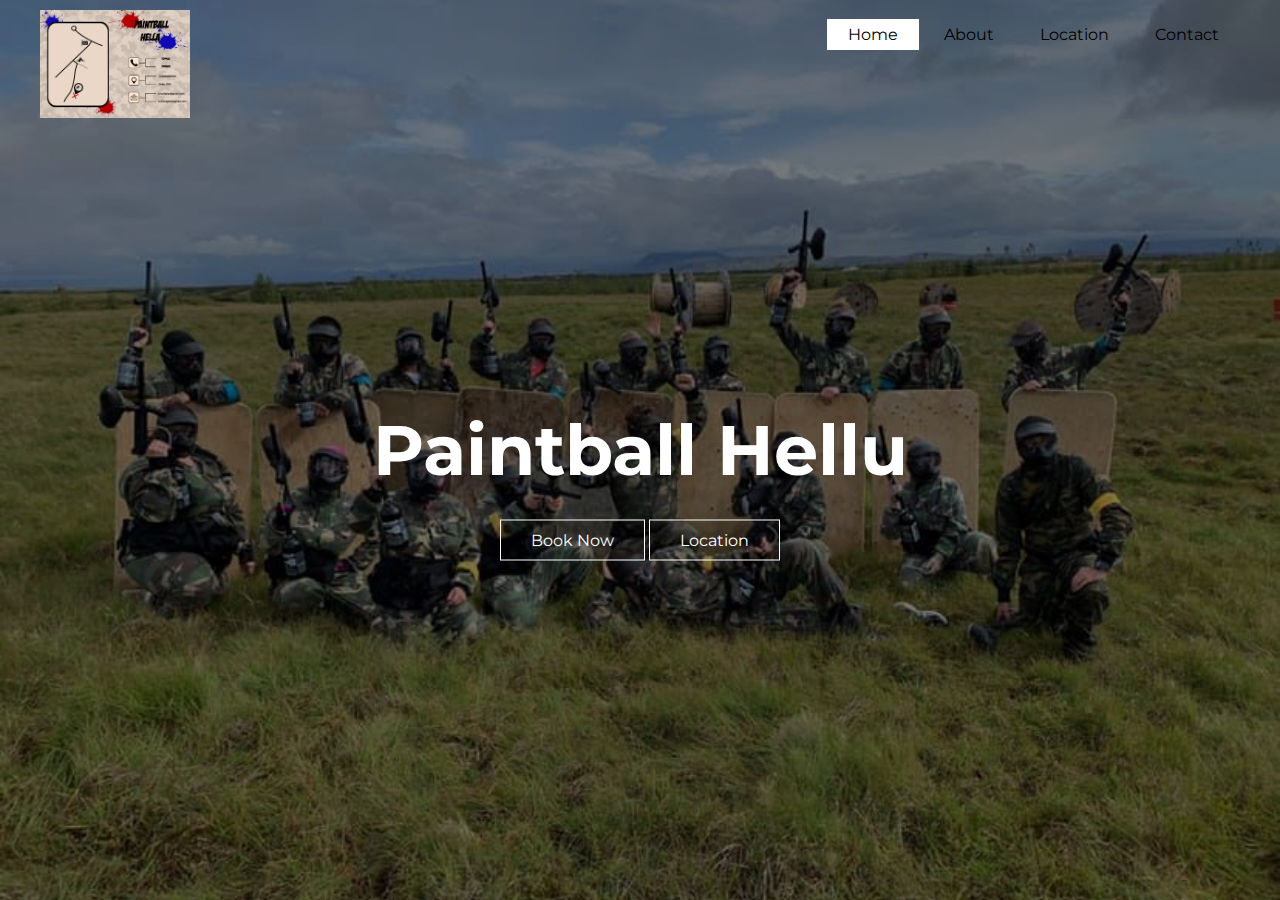
==== index.html @ 1ef86fb6 "First commit" ====
<!DOCTYPE html>
<html lang="en">
<head>
    <meta charset="UTF-8">
    <meta name="viewport" content="width=device-width, initial-scale=1.0">
    <meta name="author" content="Haraldur Birgisson">
    <meta http-equiv="X-UA-Compatible" content="ie=edge">
    <title>Paintball Hella</title>
    <link rel="stylesheet" href="style.css">
    <link href="https://fonts.googleapis.com/css?family=Montserrat:500,600&display=swap" rel="stylesheet">
</head>
<body>
    <header>
        <div class="main">
            <div class="logo">
                <img src="img/PaintballHella.png">
            </div>
            <ul>
                <li class="active"> <a href="#">Home</a></li>
                <li> <a href="about.html">About</a></li>
                <li> <a href="location.html">Location</a></li>
                <li> <a href="contact.html">Contact</a></li>
            </ul>
        </div>
        <div class="title">
            <h1>Paintball Hellu</h1>
        </div>

        <div class="button">
            <a href="booknow.html" class="btn">Book Now</a>
            <a href="location.html" class="btn">Location</a>
        </div>
    </header>

</body>
</html>
---- style.css ----
* {
    margin: 0;
    padding: 0;
    font-family: 'Montserrat', sans-serif;
}

body {
    background-image:linear-gradient(rgba(0,0,0,0.5),rgba(0,0,0,0.5)), url(img/background.jpg);
    height: 100vh;
    background-size: cover;
    background-position: center;
}

ul {
    float: right;
    list-style-type: none;
    margin-top: 25px;
}

ul li {
    display: inline-block;
}

ul li a {
    text-decoration: none;
    color: black;
    padding: 5px 20px;
    border: 1px solid transparent;
    transition: 0.6s ease;
}

ul li a:hover {
    background-color: white;
    color: black;
}

ul li.active a {
    background-color: white;
    color: black;
}

.logo img {
    float: left;
    margin-top: 10px;
    width: 150px;
    height: auto;
}

.main {
    max-width: 1200px;
    margin: auto;
}

.title {
    position: absolute;
    top: 50%;
    left: 50%;
    transform: translate(-50%, -50%);
}

.title h1 {
    color: white;
    font-size: 70px;
}

.button {
    position: absolute;
    top: 60%;
    left: 50%;
    transform: translate(-50%, -50%);
}

.btn {
    border: 1px solid white;
    padding: 10px 30px;
    color: white;
    text-decoration: none;
    transition: 0.6s ease;
}

.btn:hover {
    background-color: white;
    color: black;
}

/*  Contact  */

#contact1 {
    color: white;
    font-size: 25px;
    position: absolute;
    top: 50%;
    left: 50%;
    transform: translate(-50%, -50%);
}

#contact2 {
    color: white;
    font-size: 25px;
    position: absolute;
    top: 55%;
    left: 50%;
    transform: translate(-50%, -50%);
}

/*  Location  */

#map {
    text-align: center;
    height: 500px;
    width: 800px;
    border: 1px solid white;
}

/*  About  */

#aboutText {
    position: relative;
    top: 25%;
    left: 40%;
    border: 3px solid white;
    border-radius: 10px;
    width: 400px;
    height: 400px;
    padding: 20px;
    text-align: center;
    background-color: rgba(0, 0, 0, 0.267);
}

#aboutText p {
    color: white;
}
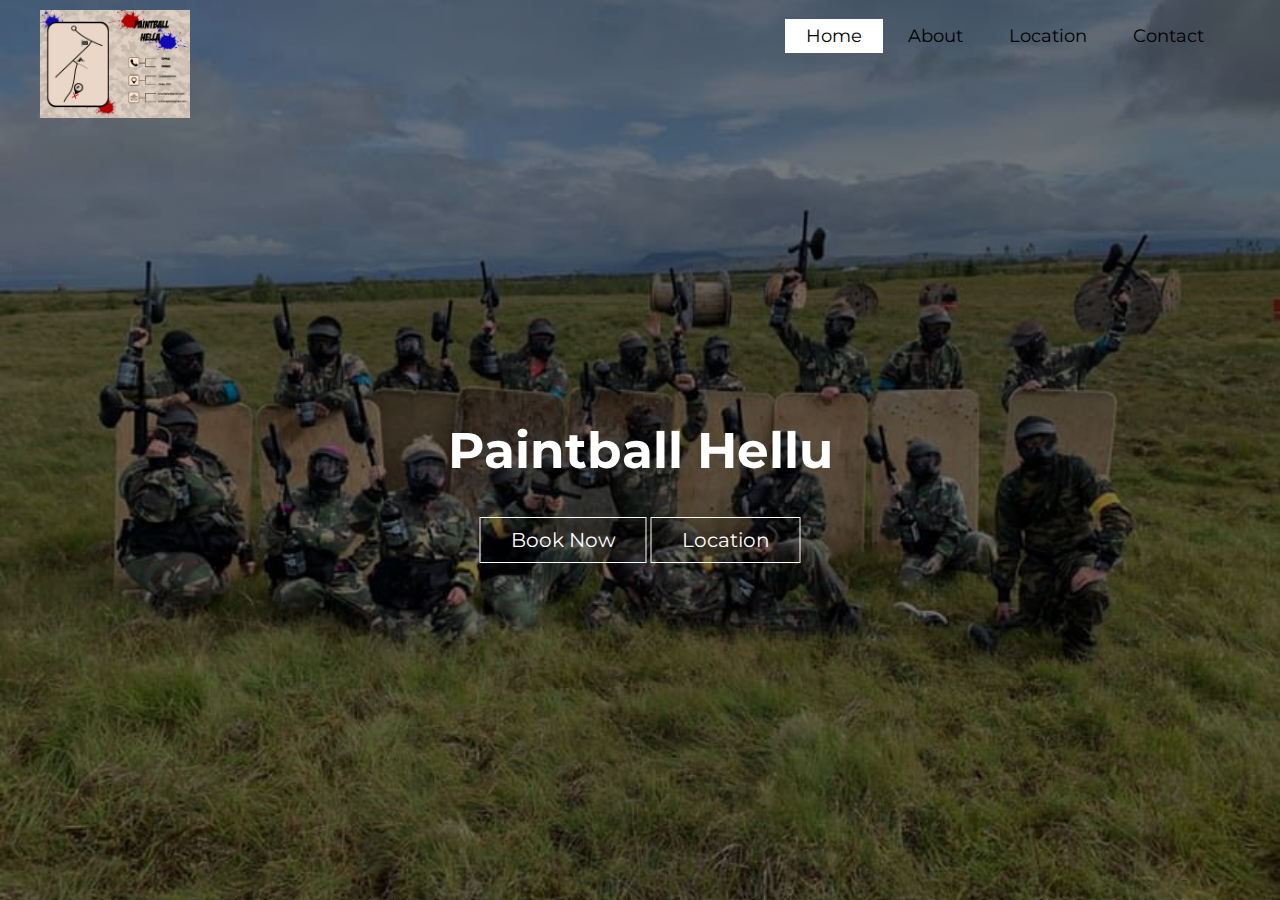
==== commit 0a506e9c: "Second Commit" ====
--- a/index.html
+++ b/index.html
@@ -32,5 +32,7 @@
         </div>
     </header>
 
+
+
 </body>
 </html>--- a/style.css
+++ b/style.css
@@ -129,4 +129,471 @@
 
 #aboutText p {
     color: white;
-}+}
+
+/* Iphone 5 */
+@media only screen and (min-width: 320px) {
+    ul {
+        float: right;
+        list-style-type: none;
+        margin-top: 20px;
+        margin-right: 0px;
+    }
+    
+    ul li {
+        display: inline-block;
+    }
+    
+    ul li a {
+        text-decoration: none;
+        color: black;
+        font-size: 16px;
+        padding: 5px 8px;
+        border: 1px solid transparent;
+    }
+    
+    ul li.active a {
+        background-color: white;
+        color: black;
+    }
+
+    .logo img {
+        float: left;
+        margin-top: 10px;
+        width: 0px;
+        height: auto ;
+    }
+    
+    .title {
+        position: absolute;
+        top: 50%;
+        left: 50%;
+        transform: translate(-50%, -50%);
+    }
+    
+    .title h1 {
+        color: white;
+        font-size: 20px;
+    }
+
+    .button {
+        position: absolute;
+        top: 60%;
+        left: 50%;
+        transform: translate(-50%, -50%);
+    }
+    
+    .btn {
+        border: 1px solid white;
+        padding: 10px 2px;
+        color: white;
+        text-decoration: none;
+        font-size: 12px;
+    }
+    /*  Contact  */
+
+#contact1 {
+    color: white;
+    font-size: 12px;
+    position: absolute;
+    top: 45%;
+    left: 50%;
+    transform: translate(-50%, -50%);
+}
+
+#contact2 {
+    color: white;
+    font-size: 12px;
+    position: absolute;
+    top: 55%;
+    left: 50%;
+    transform: translate(-50%, -50%);
+}
+
+/*  Location  */
+
+#map {
+    margin: 0px 8px;
+    text-align: center;
+    height: 400px;
+    width: 300px;
+    border: 1px solid white;
+}
+
+/*  About  */
+
+#aboutText {
+    position: relative;
+    top: 10%;
+    left: 5%;
+    border: 1px solid white;
+    border-radius: 10px;
+    width: 250px;
+    height: 300px;
+    padding: 20px;
+    text-align: center;
+    background-color: rgba(0, 0, 0, 0.267);
+}
+
+#aboutText p {
+    color: white;
+    font-size: 12px;
+}
+}
+
+/* Iphone 6+ */
+@media only screen and (min-width: 360px) {
+    ul {
+        float: right;
+        list-style-type: none;
+        margin-top: 20px;
+        margin-right: 15px;
+    }
+    
+    ul li {
+        display: inline-block;
+    }
+    
+    ul li a {
+        text-decoration: none;
+        color: black;
+        font-size: 17px;
+        padding: 5px 10px;
+        border: 1px solid transparent;
+    }
+    
+    ul li.active a {
+        background-color: white;
+        color: black;
+    }
+
+    .logo img {
+        float: left;
+        margin-top: 10px;
+        width: 0px;
+        height: auto ;
+    }
+    
+    .title {
+        position: absolute;
+        top: 50%;
+        left: 50%;
+        transform: translate(-50%, -50%);
+    }
+    
+    .title h1 {
+        color: white;
+        font-size: 20px;
+    }
+
+    .button {
+        position: absolute;
+        top: 60%;
+        left: 50%;
+        transform: translate(-50%, -50%);
+    }
+    
+    .btn {
+        border: 1px solid white;
+        padding: 10px 2px;
+        color: white;
+        text-decoration: none;
+        transition: 0.6s ease;
+        font-size: 16px;
+    }
+
+    /*  Contact  */
+
+#contact1 {
+    color: white;
+    font-size: 12px;
+    position: absolute;
+    top: 45%;
+    left: 55%;
+    transform: translate(-50%, -50%);
+}
+
+#contact2 {
+    color: white;
+    font-size: 12px;
+    position: absolute;
+    top: 60%;
+    left: 55%;
+    transform: translate(-50%, -50%);
+}
+
+/*  Location  */
+
+#map {
+    margin: 0px 40px;
+    text-align: center;
+    height: 400px;
+    width: 300px;
+    border: 1px solid white;
+}
+
+/*  About  */
+
+#aboutText {
+    position: relative;
+    top: 15%;
+    left: 5%;
+    border: 1px solid white;
+    border-radius: 10px;
+    width: 300px;
+    height: 400px;
+    padding: 20px;
+    text-align: center;
+    background-color: rgba(0, 0, 0, 0.267);
+}
+
+#aboutText p {
+    color: white;
+    font-size: 16px;
+}
+
+}
+
+/* Ipad */
+@media only screen and (min-width: 768px) {
+    ul {
+        float: right;
+        list-style-type: none;
+        margin-top: 45px;
+    }
+    
+    ul li {
+        display: inline-block;
+    }
+    
+    ul li a {
+        text-decoration: none;
+        color: black;
+        font-size: 16px;
+        padding: 5px 20px;
+        border: 1px solid transparent;
+        transition: 0.6s ease;
+    }
+    
+    ul li a:hover {
+        background-color: white;
+        color: black;
+    }
+    
+    ul li.active a {
+        background-color: white;
+        color: black;
+    }
+    
+    .logo img {
+        float: left;
+        margin-top: 10px;
+        width: 150px;
+        height: auto ;
+    }
+    
+    .title {
+        position: absolute;
+        top: 50%;
+        left: 50%;
+        transform: translate(-50%, -50%);
+    }
+    
+    .title h1 {
+        color: white;
+        font-size: 30px;
+    }
+
+    .button {
+        position: absolute;
+        top: 60%;
+        left: 50%;
+        transform: translate(-50%, -50%);
+    }
+    
+    .btn {
+        border: 1px solid white;
+        padding: 10px 2px;
+        color: white;
+        text-decoration: none;
+        transition: 0.6s ease;
+        font-size: 16px;
+    }
+
+    /*  Contact  */
+
+#contact1 {
+    color: white;
+    font-size: 25px;
+    position: absolute;
+    top: 45%;
+    left: 52%;
+    transform: translate(-50%, -50%);
+}
+
+#contact2 {
+    color: white;
+    font-size: 25px;
+    position: absolute;
+    top: 55%;
+    left: 52%;
+    transform: translate(-50%, -50%);
+}
+
+/*  Location  */
+
+#map {
+    margin: 0px 40px;
+    text-align: center;
+    height: 500px;
+    width: 700px;
+    border: 1px solid white;
+}
+
+/*  About  */
+
+#aboutText {
+    position: relative;
+    top: 25%;
+    left: 25%;
+    border: 2px solid white;
+    border-radius: 10px;
+    width: 400px;
+    height: 500px;
+    padding: 5px;
+    text-align: center;
+    background-color: rgba(0, 0, 0, 0.267);
+}
+
+#aboutText p {
+    color: white;
+    font-size: 20px;
+}
+}
+
+@media only screen and (min-width: 1200px) {
+    ul {
+        float: right;
+        list-style-type: none;
+        margin-top: 25px;
+    }
+    
+    ul li {
+        display: inline-block;
+    }
+    
+    ul li a {
+        text-decoration: none;
+        color: black;
+        font-size: 18px;
+        padding: 5px 20px;
+        border: 1px solid transparent;
+        transition: 0.6s ease;
+    }
+    
+    ul li a:hover {
+        background-color: white;
+        color: black;
+    }
+    
+    ul li.active a {
+        background-color: white;
+        color: black;
+    }
+    
+    .logo img {
+        float: left;
+        margin-top: 10px;
+        width: 150px;
+        height: auto;
+    }
+    
+    .main {
+        max-width: 1200px;
+        margin: auto;
+    }
+    
+    .title {
+        position: absolute;
+        top: 50%;
+        left: 50%;
+        transform: translate(-50%, -50%);
+    }
+    
+    .title h1 {
+        color: white;
+        font-size: 50px;
+    }
+    
+    .button {
+        position: absolute;
+        top: 60%;
+        left: 50%;
+        transform: translate(-50%, -50%);
+    }
+    
+    .btn {
+        border: 1px solid white;
+        padding: 10px 30px;
+        font-size: 20px;
+        color: white;
+        text-decoration: none;
+        transition: 0.6s ease;
+    }
+    
+    .btn:hover {
+        background-color: white;
+        color: black;
+    }
+
+    /*  Contact  */
+
+#contact1 {
+    color: white;
+    font-size: 25px;
+    position: absolute;
+    top: 50%;
+    left: 50%;
+    transform: translate(-50%, -50%);
+}
+
+#contact2 {
+    color: white;
+    font-size: 25px;
+    position: absolute;
+    top: 55%;
+    left: 50%;
+    transform: translate(-50%, -50%);
+}
+
+/*  Location  */
+
+#map {
+    margin: 0px 450px;
+    text-align: center;
+    height: 500px;
+    width: 800px;
+    border: 1px solid white;
+}
+
+/*  About  */
+
+#aboutText {
+    position: relative;
+    top: 25%;
+    left: 40%;
+    border: 3px solid white;
+    border-radius: 10px;
+    width: 400px;
+    height: 400px;
+    padding: 20px;
+    text-align: center;
+    background-color: rgba(0, 0, 0, 0.267);
+}
+
+#aboutText p {
+    color: white;
+    font-size: 15px;
+}
+}
+
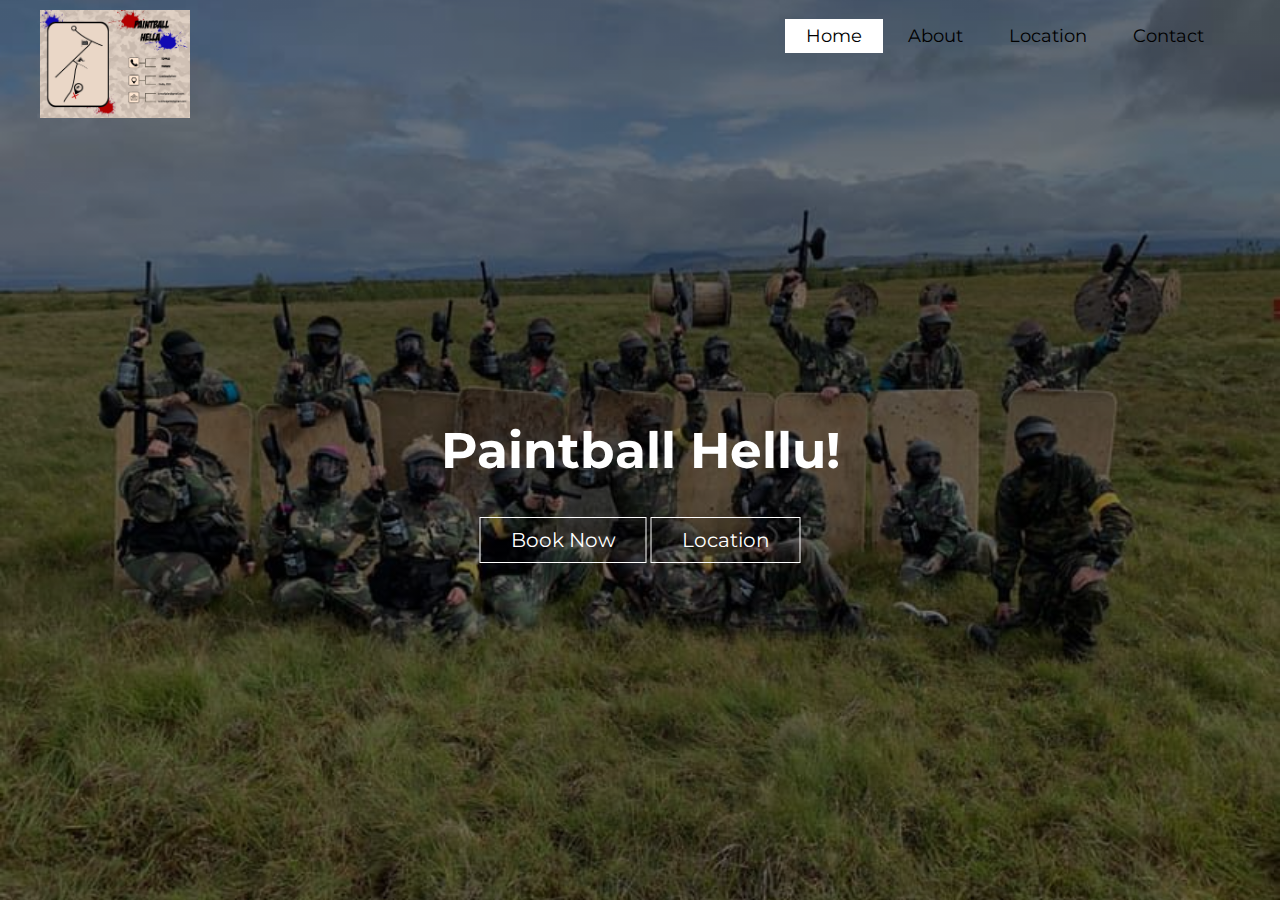
==== commit 1762ee15: "Added ! to Title" ====
--- a/index.html
+++ b/index.html
@@ -23,7 +23,7 @@
             </ul>
         </div>
         <div class="title">
-            <h1>Paintball Hellu</h1>
+            <h1>Paintball Hellu!</h1>
         </div>
 
         <div class="button">
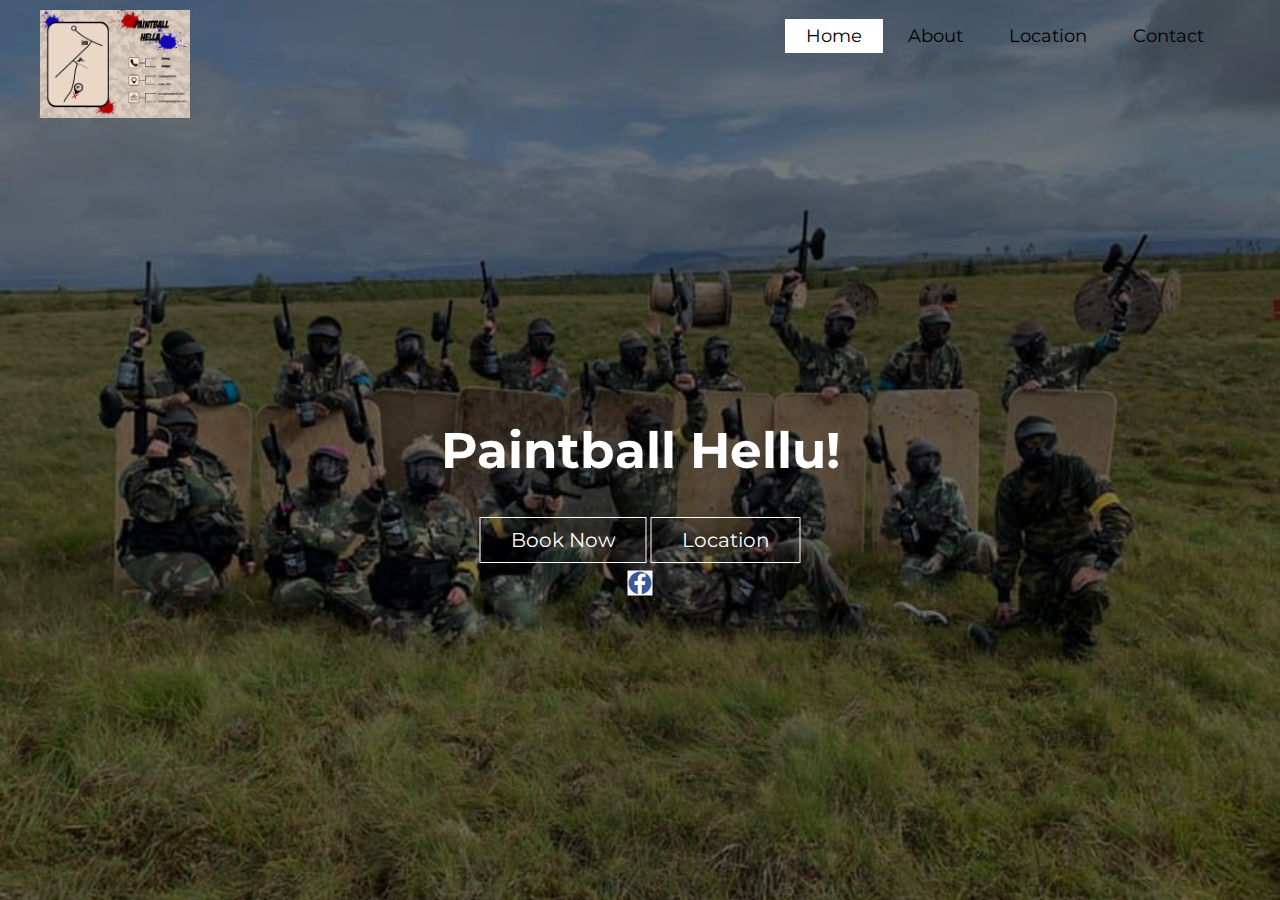
==== commit 13e062a0: "Added Facebook" ====
--- a/index.html
+++ b/index.html
@@ -30,6 +30,10 @@
             <a href="booknow.html" class="btn">Book Now</a>
             <a href="location.html" class="btn">Location</a>
         </div>
+
+        <div class="socialMedia">
+            <a href="https://www.facebook.com/paintballhella/" class="socialFB" target="_blank"><img src="img/facebook.jpg" style="width: 25px; height: 25px;"></a>
+        </div>
     </header>
 
 
--- a/style.css
+++ b/style.css
@@ -81,6 +81,18 @@
 .btn:hover {
     background-color: white;
     color: black;
+}
+
+.socialMedia {
+    position: absolute;
+    top: 65%;
+    left: 50%;
+    transform: translate(-50%, -50%);
+}
+
+.socialFB {
+    width: 150px;
+    height: auto;
 }
 
 /*  Contact  */
@@ -239,6 +251,18 @@
     color: white;
     font-size: 12px;
 }
+
+.socialMedia {
+    position: absolute;
+    top: 68%;
+    left: 50%;
+    transform: translate(-50%, -50%);
+}
+
+.socialFB {
+    width: 150px;
+    height: auto;
+}
 }
 
 /* Iphone 6+ */
@@ -350,6 +374,18 @@
 #aboutText p {
     color: white;
     font-size: 16px;
+}
+
+.socialMedia {
+    position: absolute;
+    top: 66%;
+    left: 50%;
+    transform: translate(-50%, -50%);
+}
+
+.socialFB {
+    width: 150px;
+    height: auto;
 }
 
 }
@@ -469,8 +505,20 @@
     color: white;
     font-size: 20px;
 }
-}
-
+
+.socialMedia {
+    position: absolute;
+    top: 65%;
+    left: 50%;
+    transform: translate(-50%, -50%);
+}
+
+.socialFB {
+    width: 150px;
+    height: auto;
+}
+}
+ /* Screen */
 @media only screen and (min-width: 1200px) {
     ul {
         float: right;
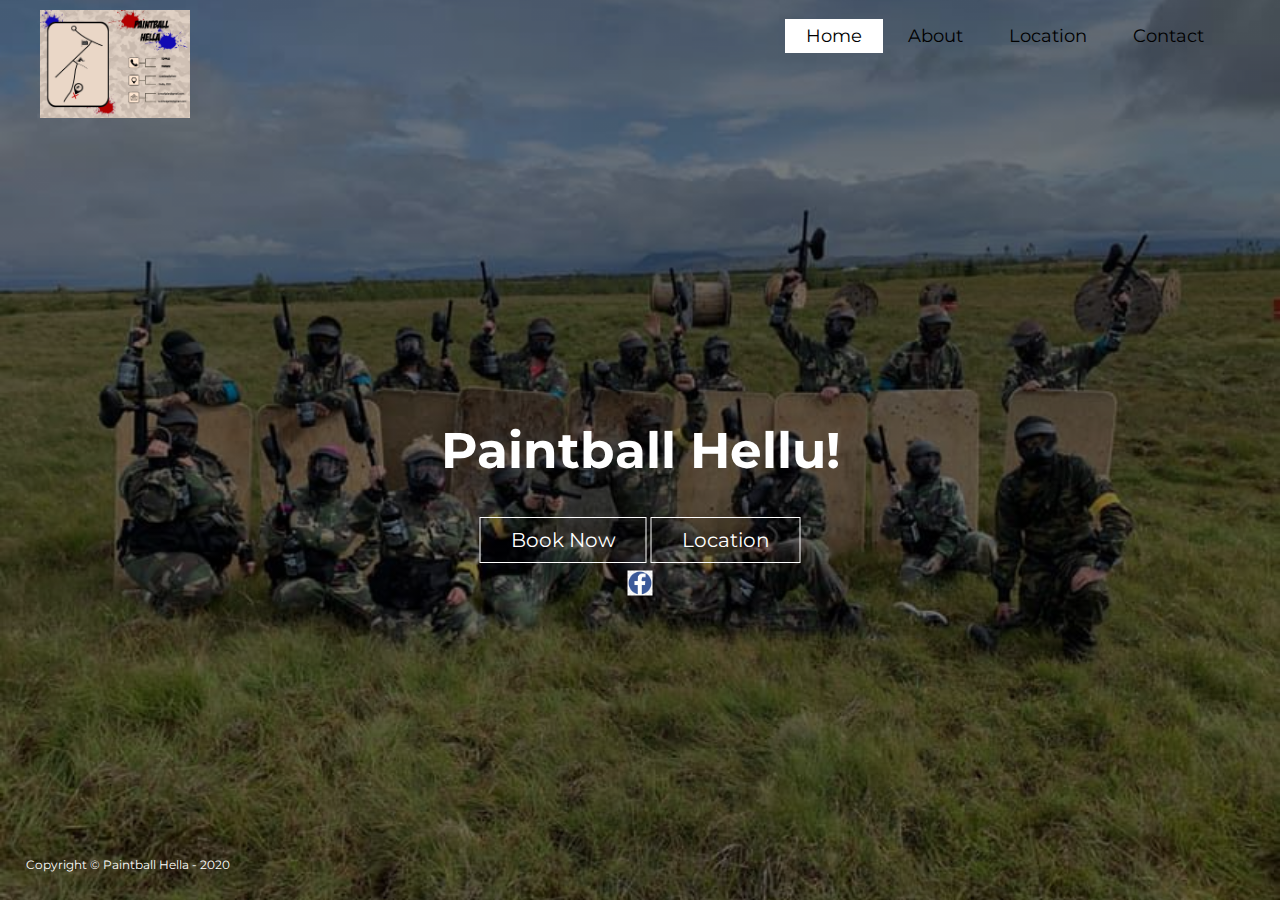
==== commit 23b25b51: "Added copyright" ====
--- a/index.html
+++ b/index.html
@@ -34,6 +34,9 @@
         <div class="socialMedia">
             <a href="https://www.facebook.com/paintballhella/" class="socialFB" target="_blank"><img src="img/facebook.jpg" style="width: 25px; height: 25px;"></a>
         </div>
+        <div class="copyright">
+            <p>Copyright &copy; Paintball Hella - 2020</p>
+        </div>
     </header>
 
 
--- a/style.css
+++ b/style.css
@@ -143,6 +143,19 @@
     color: white;
 }
 
+/* Copyright */
+.copyright {
+    position: absolute;
+    top: 93%;
+    left: 20%;
+    transform: translate(-50%, -50%);
+}
+
+.copyright p {
+    color: white;
+    font-size: 6px;
+}
+
 /* Iphone 5 */
 @media only screen and (min-width: 320px) {
     ul {
@@ -263,6 +276,19 @@
     width: 150px;
     height: auto;
 }
+
+/* Copyright */
+.copyright {
+    position: absolute;
+    top: 95%;
+    left: 20%;
+    transform: translate(-50%, -50%);
+}
+
+.copyright p {
+    color: white;
+    font-size: 6px;
+}
 }
 
 /* Iphone 6+ */
@@ -388,6 +414,19 @@
     height: auto;
 }
 
+/* Copyright */
+.copyright {
+    position: absolute;
+    top: 97%;
+    left: 20%;
+    transform: translate(-50%, -50%);
+}
+
+.copyright p {
+    color: white;
+    font-size: 6px;
+}
+
 }
 
 /* Ipad */
@@ -517,6 +556,19 @@
     width: 150px;
     height: auto;
 }
+
+/* Copyright */
+.copyright {
+    position: absolute;
+    top: 97%;
+    left: 14%;
+    transform: translate(-50%, -50%);
+}
+
+.copyright p {
+    color: white;
+    font-size: 10px;
+}
 }
  /* Screen */
 @media only screen and (min-width: 1200px) {
@@ -643,5 +695,18 @@
     color: white;
     font-size: 15px;
 }
-}
-
+
+/* Copyright */
+.copyright {
+    position: absolute;
+    top: 96%;
+    left: 10%;
+    transform: translate(-50%, -50%);
+}
+
+.copyright p {
+    color: white;
+    font-size: 12px;
+}
+}
+
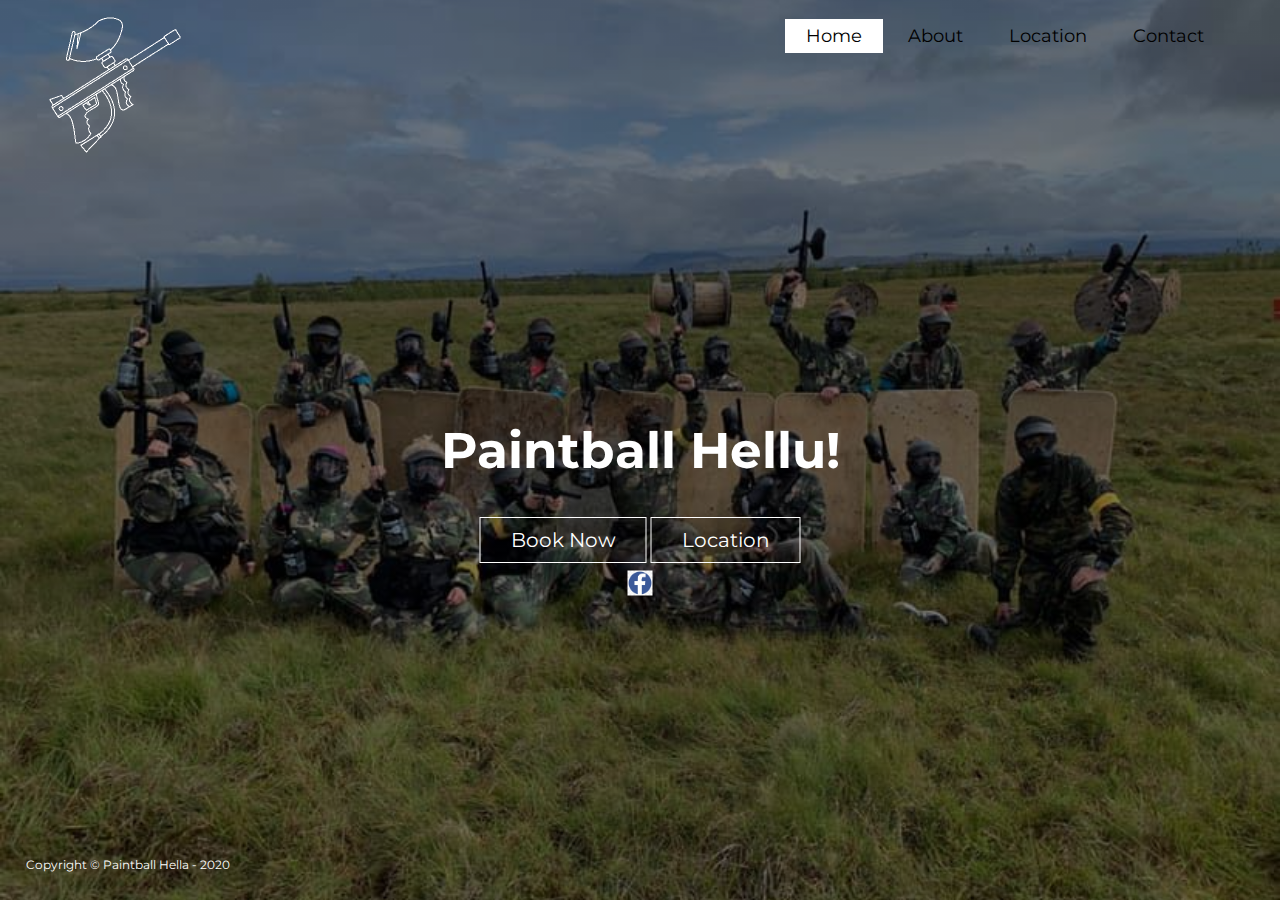
==== commit 95dabf83: "Change logo" ====
--- a/index.html
+++ b/index.html
@@ -13,7 +13,7 @@
     <header>
         <div class="main">
             <div class="logo">
-                <img src="img/PaintballHella.png">
+                <img src="img/PaintballHellaLogoWhite.png">
             </div>
             <ul>
                 <li class="active"> <a href="#">Home</a></li>
